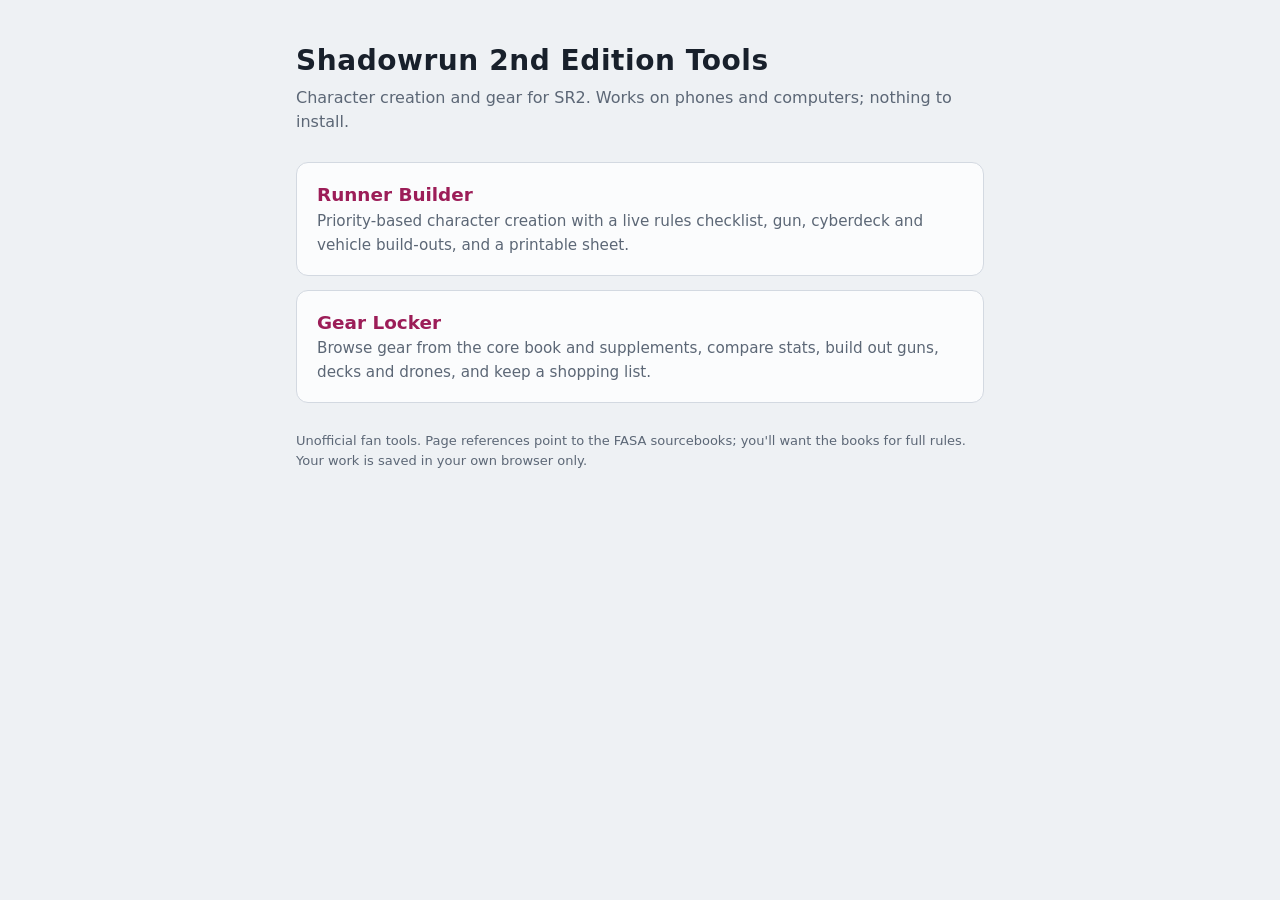
==== index.html @ f2f4d511 "Add Runner Builder, Gear Locker and front page Co-Authored-By: Claude Opus 5.5 <noreply@anthropic.co" ====
<!doctype html>
<html lang="en"><head><meta charset="utf-8"><meta name="viewport" content="width=device-width,initial-scale=1">
<title>Shadowrun 2 Tools</title>
<style>
:root{--bg:#eef1f4;--card:#fbfcfd;--ink:#18202b;--muted:#5c6776;--line:#d3d9e1;--accent:#9c1d58}
@media (prefers-color-scheme:dark){:root{--bg:#12161c;--card:#1a2029;--ink:#e3e8ef;--muted:#97a2b1;--line:#2e3744;--accent:#f07aa8}}
*{box-sizing:border-box}body{margin:0;background:var(--bg);color:var(--ink);font:16px/1.5 system-ui,-apple-system,"Segoe UI",sans-serif}
main{max-width:720px;margin:0 auto;padding:40px 16px}h1{margin:0 0 4px;font-size:1.75rem;letter-spacing:.02em}p.sub{margin:0 0 28px;color:var(--muted)}
a.card{display:block;text-decoration:none;color:inherit;background:var(--card);border:1px solid var(--line);border-radius:12px;padding:18px 20px;margin:0 0 14px}
a.card:hover,a.card:focus-visible{border-color:var(--accent);outline:none}a.card b{display:block;font-size:1.15rem;color:var(--accent)}a.card span{color:var(--muted);font-size:.95rem}
footer{margin-top:28px;color:var(--muted);font-size:.8125rem}
</style></head><body><main>
<h1>Shadowrun 2nd Edition Tools</h1>
<p class="sub">Character creation and gear for SR2. Works on phones and computers; nothing to install.</p>
<a class="card" href="builder.html"><b>Runner Builder</b><span>Priority-based character creation with a live rules checklist, gun, cyberdeck and vehicle build-outs, and a printable sheet.</span></a>
<a class="card" href="gear-locker.html"><b>Gear Locker</b><span>Browse gear from the core book and supplements, compare stats, build out guns, decks and drones, and keep a shopping list.</span></a>
<footer>Unofficial fan tools. Page references point to the FASA sourcebooks; you'll want the books for full rules. Your work is saved in your own browser only.</footer>
</main></body></html>
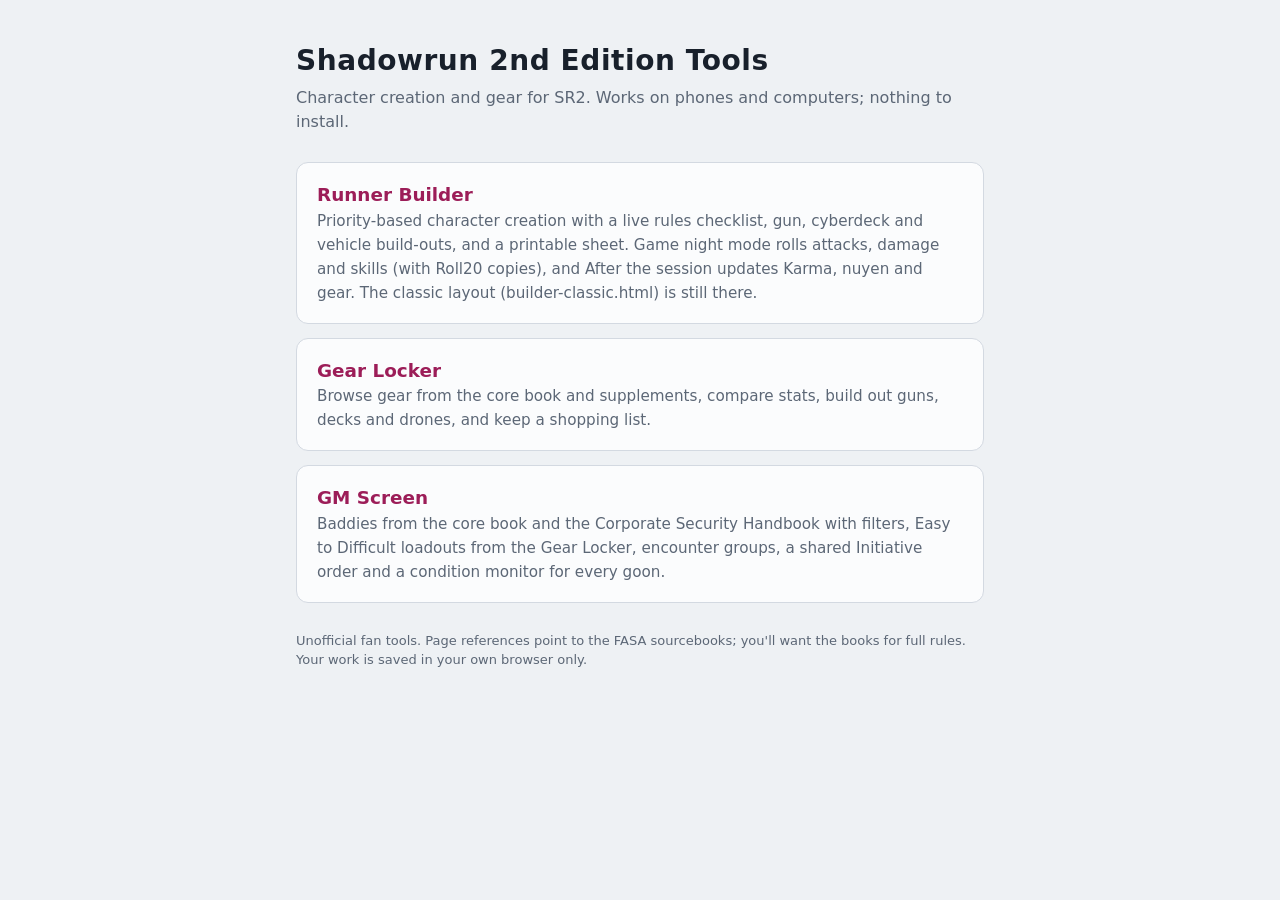
==== commit 08585ce3: "Runner Builder 2 is the live builder.html; new GM screen - builder.html: Build / Game night / After " ====
--- a/index.html
+++ b/index.html
@@ -12,7 +12,8 @@
 </style></head><body><main>
 <h1>Shadowrun 2nd Edition Tools</h1>
 <p class="sub">Character creation and gear for SR2. Works on phones and computers; nothing to install.</p>
-<a class="card" href="builder.html"><b>Runner Builder</b><span>Priority-based character creation with a live rules checklist, gun, cyberdeck and vehicle build-outs, and a printable sheet.</span></a>
+<a class="card" href="builder.html"><b>Runner Builder</b><span>Priority-based character creation with a live rules checklist, gun, cyberdeck and vehicle build-outs, and a printable sheet. Game night mode rolls attacks, damage and skills (with Roll20 copies), and After the session updates Karma, nuyen and gear. The classic layout (builder-classic.html) is still there.</span></a>
 <a class="card" href="gear-locker.html"><b>Gear Locker</b><span>Browse gear from the core book and supplements, compare stats, build out guns, decks and drones, and keep a shopping list.</span></a>
+<a class="card" href="gm-screen.html"><b>GM Screen</b><span>Baddies from the core book and the Corporate Security Handbook with filters, Easy to Difficult loadouts from the Gear Locker, encounter groups, a shared Initiative order and a condition monitor for every goon.</span></a>
 <footer>Unofficial fan tools. Page references point to the FASA sourcebooks; you'll want the books for full rules. Your work is saved in your own browser only.</footer>
 </main></body></html>
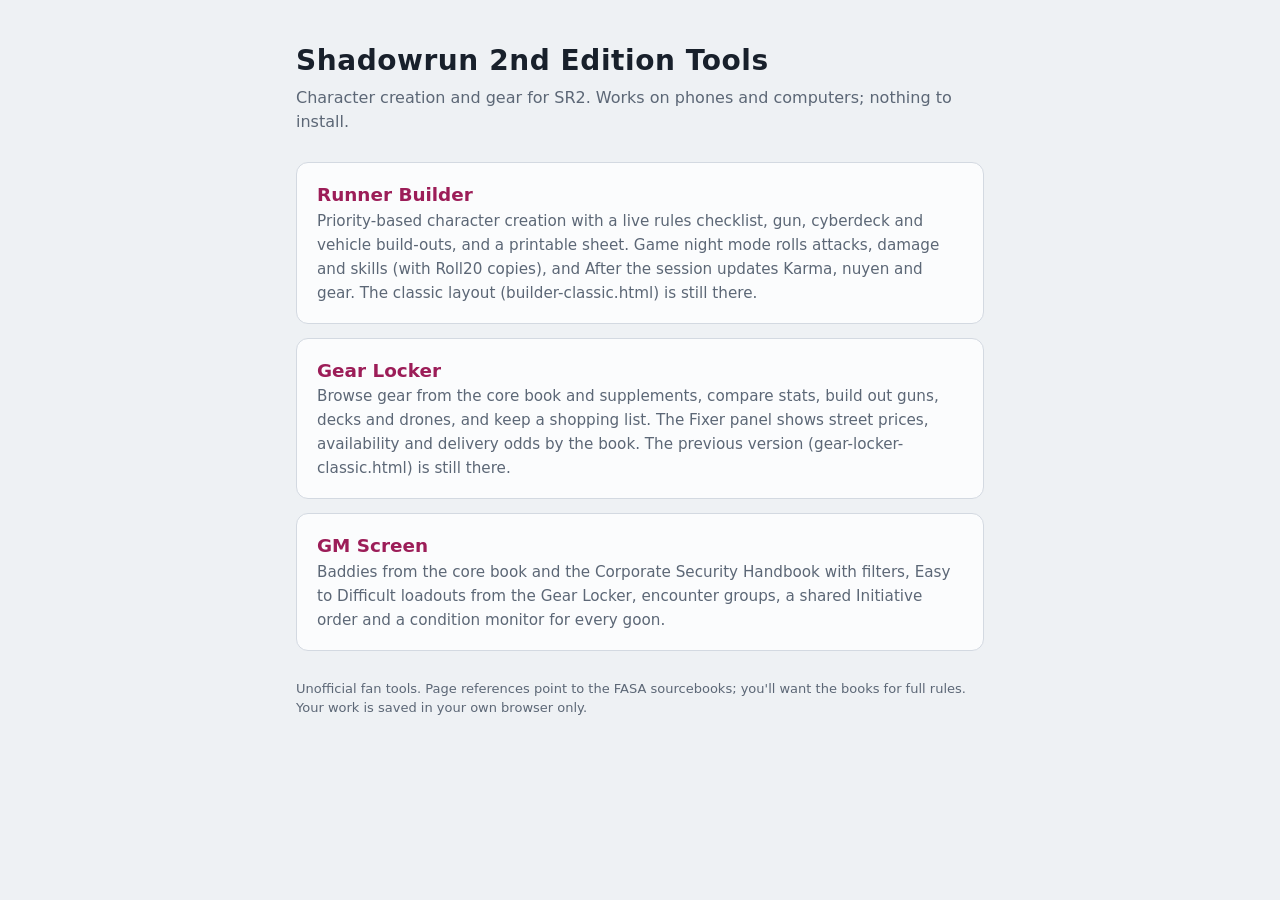
==== commit 11ab75f8: "Gear Locker: Fixer panel with street prices, availability and delivery odds Availability and Street " ====
--- a/index.html
+++ b/index.html
@@ -13,7 +13,7 @@
 <h1>Shadowrun 2nd Edition Tools</h1>
 <p class="sub">Character creation and gear for SR2. Works on phones and computers; nothing to install.</p>
 <a class="card" href="builder.html"><b>Runner Builder</b><span>Priority-based character creation with a live rules checklist, gun, cyberdeck and vehicle build-outs, and a printable sheet. Game night mode rolls attacks, damage and skills (with Roll20 copies), and After the session updates Karma, nuyen and gear. The classic layout (builder-classic.html) is still there.</span></a>
-<a class="card" href="gear-locker.html"><b>Gear Locker</b><span>Browse gear from the core book and supplements, compare stats, build out guns, decks and drones, and keep a shopping list.</span></a>
+<a class="card" href="gear-locker.html"><b>Gear Locker</b><span>Browse gear from the core book and supplements, compare stats, build out guns, decks and drones, and keep a shopping list. The Fixer panel shows street prices, availability and delivery odds by the book. The previous version (gear-locker-classic.html) is still there.</span></a>
 <a class="card" href="gm-screen.html"><b>GM Screen</b><span>Baddies from the core book and the Corporate Security Handbook with filters, Easy to Difficult loadouts from the Gear Locker, encounter groups, a shared Initiative order and a condition monitor for every goon.</span></a>
 <footer>Unofficial fan tools. Page references point to the FASA sourcebooks; you'll want the books for full rules. Your work is saved in your own browser only.</footer>
 </main></body></html>
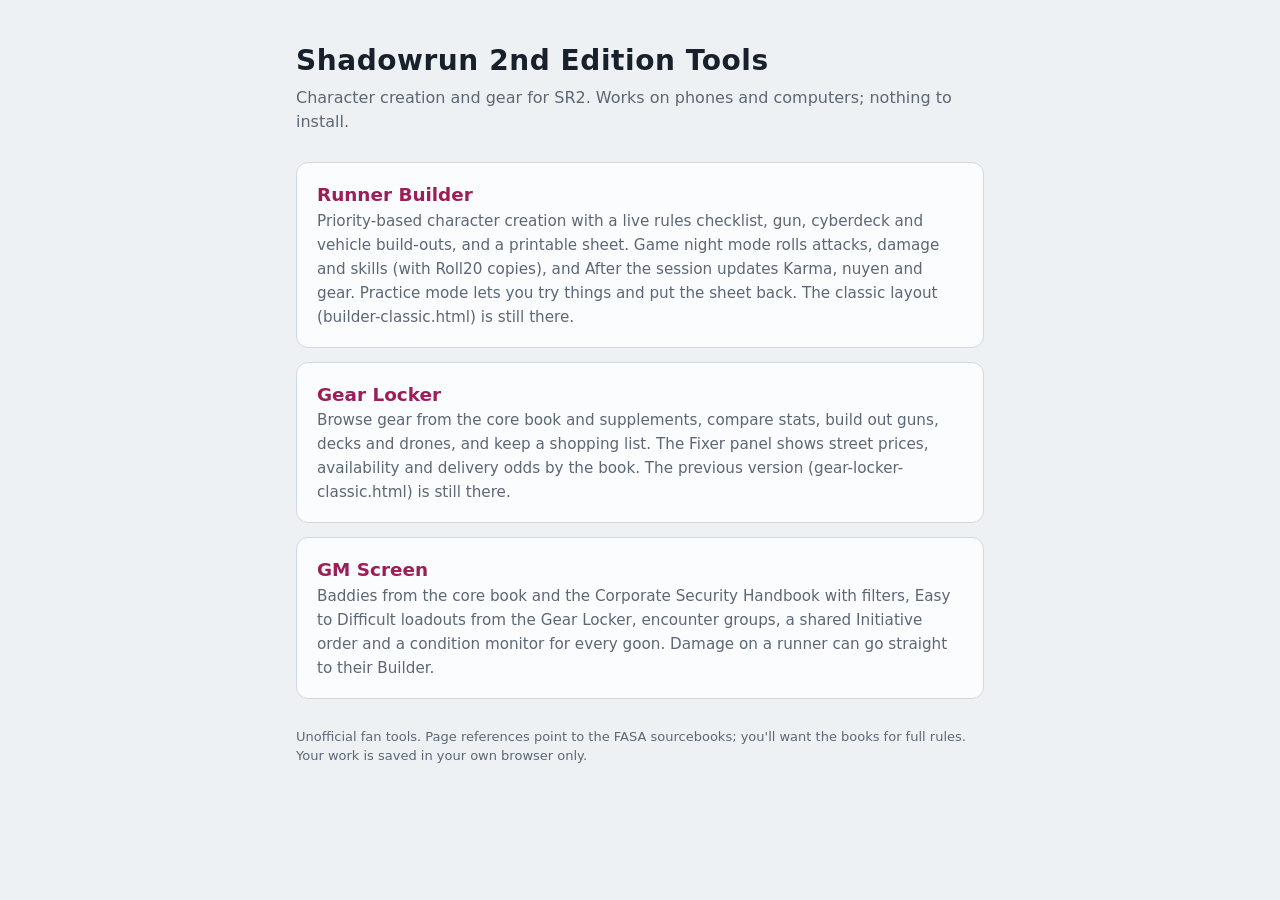
==== commit 1f032da8: "Initiation tracker, practice mode, GM-to-Builder damage, drone weapon finder Builder: the initiation" ====
--- a/index.html
+++ b/index.html
@@ -12,8 +12,8 @@
 </style></head><body><main>
 <h1>Shadowrun 2nd Edition Tools</h1>
 <p class="sub">Character creation and gear for SR2. Works on phones and computers; nothing to install.</p>
-<a class="card" href="builder.html"><b>Runner Builder</b><span>Priority-based character creation with a live rules checklist, gun, cyberdeck and vehicle build-outs, and a printable sheet. Game night mode rolls attacks, damage and skills (with Roll20 copies), and After the session updates Karma, nuyen and gear. The classic layout (builder-classic.html) is still there.</span></a>
+<a class="card" href="builder.html"><b>Runner Builder</b><span>Priority-based character creation with a live rules checklist, gun, cyberdeck and vehicle build-outs, and a printable sheet. Game night mode rolls attacks, damage and skills (with Roll20 copies), and After the session updates Karma, nuyen and gear. Practice mode lets you try things and put the sheet back. The classic layout (builder-classic.html) is still there.</span></a>
 <a class="card" href="gear-locker.html"><b>Gear Locker</b><span>Browse gear from the core book and supplements, compare stats, build out guns, decks and drones, and keep a shopping list. The Fixer panel shows street prices, availability and delivery odds by the book. The previous version (gear-locker-classic.html) is still there.</span></a>
-<a class="card" href="gm-screen.html"><b>GM Screen</b><span>Baddies from the core book and the Corporate Security Handbook with filters, Easy to Difficult loadouts from the Gear Locker, encounter groups, a shared Initiative order and a condition monitor for every goon.</span></a>
+<a class="card" href="gm-screen.html"><b>GM Screen</b><span>Baddies from the core book and the Corporate Security Handbook with filters, Easy to Difficult loadouts from the Gear Locker, encounter groups, a shared Initiative order and a condition monitor for every goon. Damage on a runner can go straight to their Builder.</span></a>
 <footer>Unofficial fan tools. Page references point to the FASA sourcebooks; you'll want the books for full rules. Your work is saved in your own browser only.</footer>
 </main></body></html>
